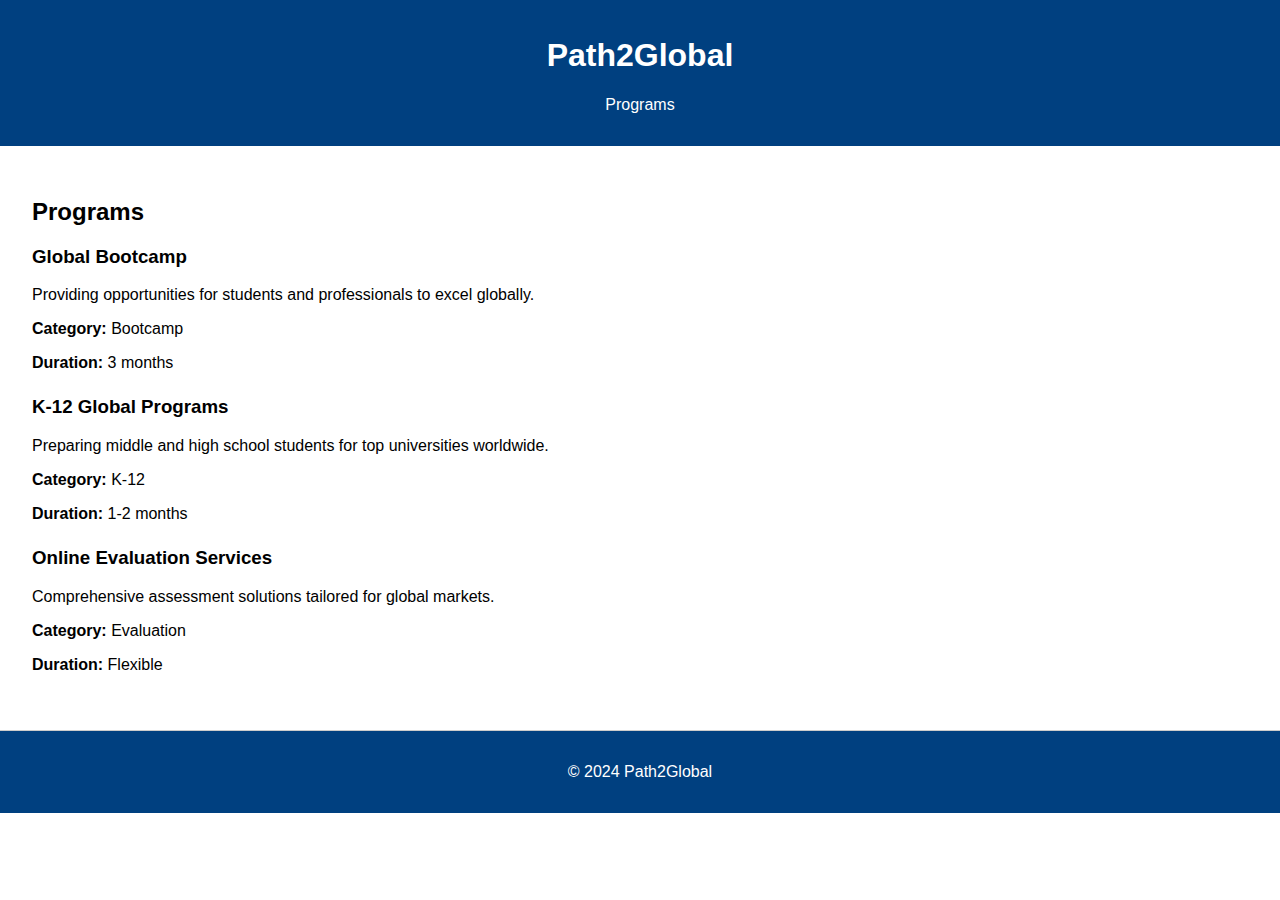
==== index.html @ 30d70b0f "Update index.html" ====
<!DOCTYPE html>
<html lang="en">
<head>
    <meta charset="UTF-8">
    <meta name="viewport" content="width=device-width, initial-scale=1.0">
    <title>Path2Global</title>
    <link rel="stylesheet" href="styles.css">
</head>
<body>
    <header>
        <h1>Path2Global</h1>
        <nav>
            <ul>
                <li><a href="#programs">Programs</a></li>
            </ul>
        </nav>
    </header>

    <section id="programs">
        <h2>Programs</h2>
        <div class="program">
            <h3>Global Bootcamp</h3>
            <p>Providing opportunities for students and professionals to excel globally.</p>
            <p><strong>Category:</strong> Bootcamp</p>
            <p><strong>Duration:</strong> 3 months</p>
        </div>
        <div class="program">
            <h3>K-12 Global Programs</h3>
            <p>Preparing middle and high school students for top universities worldwide.</p>
            <p><strong>Category:</strong> K-12</p>
            <p><strong>Duration:</strong> 1-2 months</p>
        </div>
        <div class="program">
            <h3>Online Evaluation Services</h3>
            <p>Comprehensive assessment solutions tailored for global markets.</p>
            <p><strong>Category:</strong> Evaluation</p>
            <p><strong>Duration:</strong> Flexible</p>
        </div>
    </section>

    <footer>
        <p>&copy; 2024 Path2Global</p>
    </footer>
</body>
</html>
---- styles.css ----
body {
    font-family: Arial, sans-serif;
    margin: 0;
    padding: 0;
}

header {
    background-color: #004080;
    color: white;
    padding: 1rem;
    text-align: center;
}

nav ul {
    list-style: none;
    padding: 0;
    display: flex;
    justify-content: center;
}

nav ul li {
    margin: 0 1rem;
}

nav ul li a {
    color: white;
    text-decoration: none;
}

section {
    padding: 2rem;
    border-bottom: 1px solid #ccc;
}

.program {
    margin-bottom: 1.5rem;
}

footer {
    text-align: center;
    padding: 1rem;
    background-color: #004080;
    color: white;
}
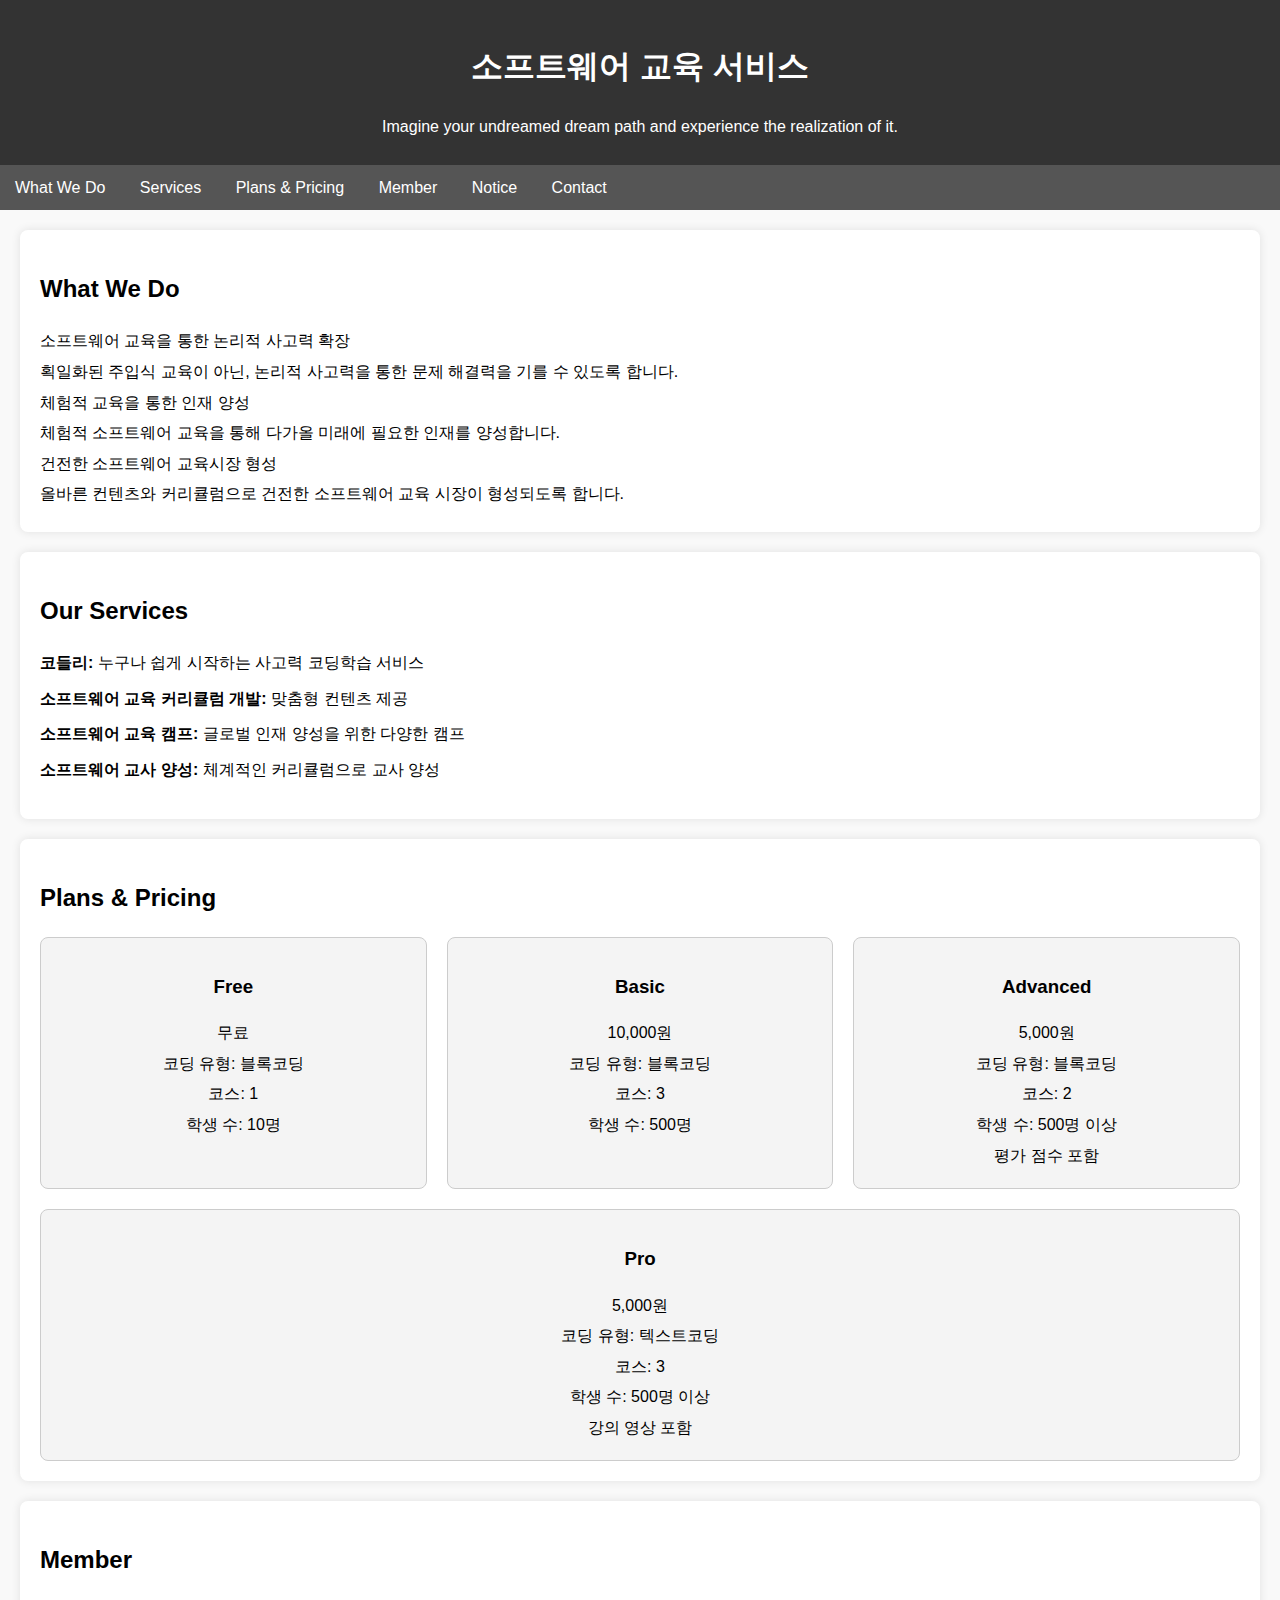
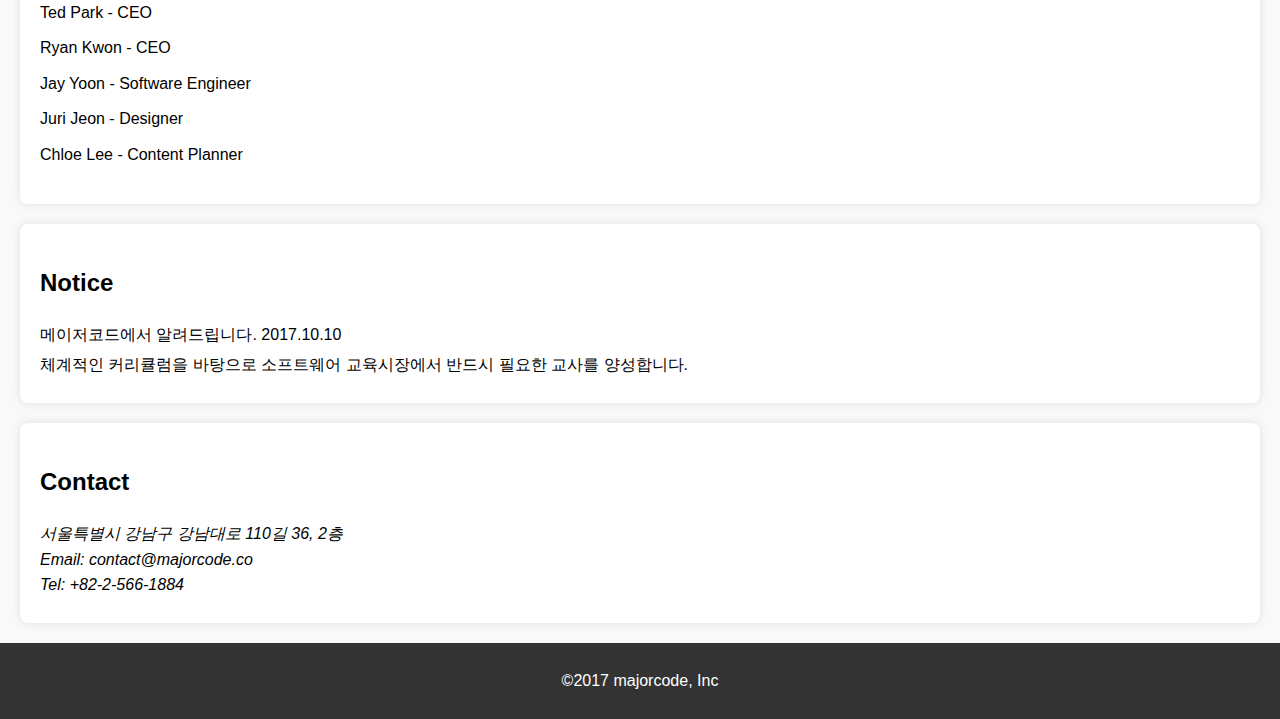
==== commit 2f89122f: "Update index.html" ====
--- a/index.html
+++ b/index.html
@@ -1,45 +1,161 @@
 <!DOCTYPE html>
-<html lang="en">
+<html lang="ko">
 <head>
     <meta charset="UTF-8">
     <meta name="viewport" content="width=device-width, initial-scale=1.0">
-    <title>Path2Global</title>
-    <link rel="stylesheet" href="styles.css">
+    <title>소프트웨어 교육 서비스</title>
+    <style>
+        body {
+            font-family: Arial, sans-serif;
+            line-height: 1.6;
+            margin: 0;
+            padding: 0;
+            background-color: #f9f9f9;
+        }
+        header, footer {
+            background-color: #333;
+            color: white;
+            text-align: center;
+            padding: 20px 0;
+        }
+        nav {
+            background-color: #555;
+            padding: 10px 0;
+        }
+        nav a {
+            color: white;
+            text-decoration: none;
+            margin: 0 15px;
+            font-size: 16px;
+        }
+        nav a:hover {
+            text-decoration: underline;
+        }
+        section {
+            margin: 20px auto;
+            padding: 20px;
+            max-width: 1200px;
+            background-color: white;
+            border-radius: 8px;
+            box-shadow: 0 0 10px rgba(0, 0, 0, 0.1);
+        }
+        .pricing-table {
+            display: flex;
+            flex-wrap: wrap;
+            justify-content: space-around;
+            gap: 20px;
+        }
+        .pricing-plan {
+            flex: 1 1 calc(25% - 20px);
+            border: 1px solid #ccc;
+            padding: 15px;
+            text-align: center;
+            background-color: #f4f4f4;
+            border-radius: 8px;
+        }
+        .member-list, .service-list {
+            list-style: none;
+            padding: 0;
+        }
+        .member-list li, .service-list li {
+            margin-bottom: 10px;
+        }
+        address, p {
+            margin: 5px 0;
+        }
+    </style>
 </head>
 <body>
     <header>
-        <h1>Path2Global</h1>
-        <nav>
-            <ul>
-                <li><a href="#programs">Programs</a></li>
-            </ul>
-        </nav>
+        <h1>소프트웨어 교육 서비스</h1>
+        <p>Imagine your undreamed dream path and experience the realization of it.</p>
     </header>
-
-    <section id="programs">
-        <h2>Programs</h2>
-        <div class="program">
-            <h3>Global Bootcamp</h3>
-            <p>Providing opportunities for students and professionals to excel globally.</p>
-            <p><strong>Category:</strong> Bootcamp</p>
-            <p><strong>Duration:</strong> 3 months</p>
-        </div>
-        <div class="program">
-            <h3>K-12 Global Programs</h3>
-            <p>Preparing middle and high school students for top universities worldwide.</p>
-            <p><strong>Category:</strong> K-12</p>
-            <p><strong>Duration:</strong> 1-2 months</p>
-        </div>
-        <div class="program">
-            <h3>Online Evaluation Services</h3>
-            <p>Comprehensive assessment solutions tailored for global markets.</p>
-            <p><strong>Category:</strong> Evaluation</p>
-            <p><strong>Duration:</strong> Flexible</p>
+    <nav>
+        <a href="#what-we-do">What We Do</a>
+        <a href="#services">Services</a>
+        <a href="#pricing">Plans & Pricing</a>
+        <a href="#members">Member</a>
+        <a href="#notice">Notice</a>
+        <a href="#contact">Contact</a>
+    </nav>
+    <section id="what-we-do">
+        <h2>What We Do</h2>
+        <p>소프트웨어 교육을 통한 논리적 사고력 확장</p>
+        <p>획일화된 주입식 교육이 아닌, 논리적 사고력을 통한 문제 해결력을 기를 수 있도록 합니다.</p>
+        <p>체험적 교육을 통한 인재 양성</p>
+        <p>체험적 소프트웨어 교육을 통해 다가올 미래에 필요한 인재를 양성합니다.</p>
+        <p>건전한 소프트웨어 교육시장 형성</p>
+        <p>올바른 컨텐츠와 커리큘럼으로 건전한 소프트웨어 교육 시장이 형성되도록 합니다.</p>
+    </section>
+    <section id="services">
+        <h2>Our Services</h2>
+        <ul class="service-list">
+            <li><strong>코들리:</strong> 누구나 쉽게 시작하는 사고력 코딩학습 서비스</li>
+            <li><strong>소프트웨어 교육 커리큘럼 개발:</strong> 맞춤형 컨텐츠 제공</li>
+            <li><strong>소프트웨어 교육 캠프:</strong> 글로벌 인재 양성을 위한 다양한 캠프</li>
+            <li><strong>소프트웨어 교사 양성:</strong> 체계적인 커리큘럼으로 교사 양성</li>
+        </ul>
+    </section>
+    <section id="pricing">
+        <h2>Plans & Pricing</h2>
+        <div class="pricing-table">
+            <div class="pricing-plan">
+                <h3>Free</h3>
+                <p>무료</p>
+                <p>코딩 유형: 블록코딩</p>
+                <p>코스: 1</p>
+                <p>학생 수: 10명</p>
+            </div>
+            <div class="pricing-plan">
+                <h3>Basic</h3>
+                <p>10,000원</p>
+                <p>코딩 유형: 블록코딩</p>
+                <p>코스: 3</p>
+                <p>학생 수: 500명</p>
+            </div>
+            <div class="pricing-plan">
+                <h3>Advanced</h3>
+                <p>5,000원</p>
+                <p>코딩 유형: 블록코딩</p>
+                <p>코스: 2</p>
+                <p>학생 수: 500명 이상</p>
+                <p>평가 점수 포함</p>
+            </div>
+            <div class="pricing-plan">
+                <h3>Pro</h3>
+                <p>5,000원</p>
+                <p>코딩 유형: 텍스트코딩</p>
+                <p>코스: 3</p>
+                <p>학생 수: 500명 이상</p>
+                <p>강의 영상 포함</p>
+            </div>
         </div>
     </section>
-
+    <section id="members">
+        <h2>Member</h2>
+        <ul class="member-list">
+            <li>Ted Park - CEO</li>
+            <li>Ryan Kwon - CEO</li>
+            <li>Jay Yoon - Software Engineer</li>
+            <li>Juri Jeon - Designer</li>
+            <li>Chloe Lee - Content Planner</li>
+        </ul>
+    </section>
+    <section id="notice">
+        <h2>Notice</h2>
+        <p>메이저코드에서 알려드립니다. 2017.10.10</p>
+        <p>체계적인 커리큘럼을 바탕으로 소프트웨어 교육시장에서 반드시 필요한 교사를 양성합니다.</p>
+    </section>
+    <section id="contact">
+        <h2>Contact</h2>
+        <address>
+            서울특별시 강남구 강남대로 110길 36, 2층<br>
+            Email: contact@majorcode.co<br>
+            Tel: +82-2-566-1884
+        </address>
+    </section>
     <footer>
-        <p>&copy; 2024 Path2Global</p>
+        <p>©2017 majorcode, Inc</p>
     </footer>
 </body>
 </html>
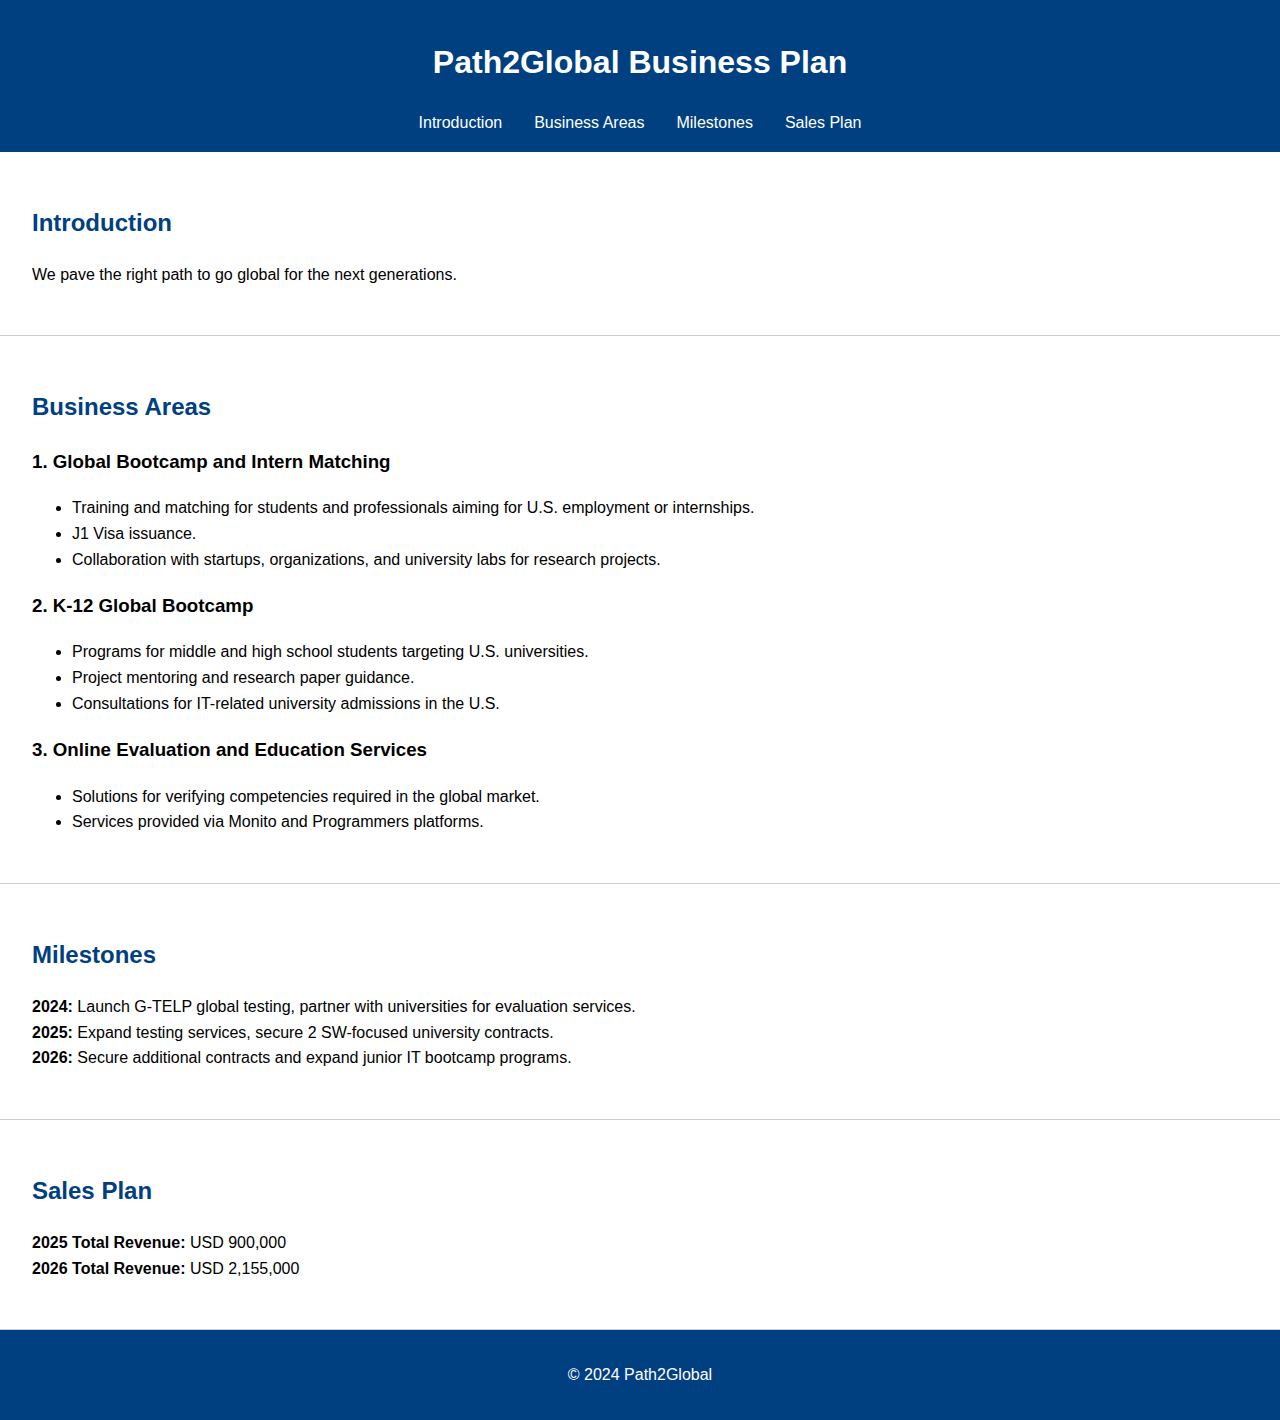
==== commit cbc76299: "Update index.html" ====
--- a/index.html
+++ b/index.html
@@ -1,161 +1,73 @@
 <!DOCTYPE html>
-<html lang="ko">
+<html lang="en">
 <head>
     <meta charset="UTF-8">
     <meta name="viewport" content="width=device-width, initial-scale=1.0">
-    <title>소프트웨어 교육 서비스</title>
-    <style>
-        body {
-            font-family: Arial, sans-serif;
-            line-height: 1.6;
-            margin: 0;
-            padding: 0;
-            background-color: #f9f9f9;
-        }
-        header, footer {
-            background-color: #333;
-            color: white;
-            text-align: center;
-            padding: 20px 0;
-        }
-        nav {
-            background-color: #555;
-            padding: 10px 0;
-        }
-        nav a {
-            color: white;
-            text-decoration: none;
-            margin: 0 15px;
-            font-size: 16px;
-        }
-        nav a:hover {
-            text-decoration: underline;
-        }
-        section {
-            margin: 20px auto;
-            padding: 20px;
-            max-width: 1200px;
-            background-color: white;
-            border-radius: 8px;
-            box-shadow: 0 0 10px rgba(0, 0, 0, 0.1);
-        }
-        .pricing-table {
-            display: flex;
-            flex-wrap: wrap;
-            justify-content: space-around;
-            gap: 20px;
-        }
-        .pricing-plan {
-            flex: 1 1 calc(25% - 20px);
-            border: 1px solid #ccc;
-            padding: 15px;
-            text-align: center;
-            background-color: #f4f4f4;
-            border-radius: 8px;
-        }
-        .member-list, .service-list {
-            list-style: none;
-            padding: 0;
-        }
-        .member-list li, .service-list li {
-            margin-bottom: 10px;
-        }
-        address, p {
-            margin: 5px 0;
-        }
-    </style>
+    <title>Path2Global Business Plan</title>
+    <link rel="stylesheet" href="styles.css">
 </head>
 <body>
     <header>
-        <h1>소프트웨어 교육 서비스</h1>
-        <p>Imagine your undreamed dream path and experience the realization of it.</p>
+        <h1>Path2Global Business Plan</h1>
+        <nav>
+            <ul>
+                <li><a href="#introduction">Introduction</a></li>
+                <li><a href="#business-areas">Business Areas</a></li>
+                <li><a href="#milestones">Milestones</a></li>
+                <li><a href="#sales-plan">Sales Plan</a></li>
+            </ul>
+        </nav>
     </header>
-    <nav>
-        <a href="#what-we-do">What We Do</a>
-        <a href="#services">Services</a>
-        <a href="#pricing">Plans & Pricing</a>
-        <a href="#members">Member</a>
-        <a href="#notice">Notice</a>
-        <a href="#contact">Contact</a>
-    </nav>
-    <section id="what-we-do">
-        <h2>What We Do</h2>
-        <p>소프트웨어 교육을 통한 논리적 사고력 확장</p>
-        <p>획일화된 주입식 교육이 아닌, 논리적 사고력을 통한 문제 해결력을 기를 수 있도록 합니다.</p>
-        <p>체험적 교육을 통한 인재 양성</p>
-        <p>체험적 소프트웨어 교육을 통해 다가올 미래에 필요한 인재를 양성합니다.</p>
-        <p>건전한 소프트웨어 교육시장 형성</p>
-        <p>올바른 컨텐츠와 커리큘럼으로 건전한 소프트웨어 교육 시장이 형성되도록 합니다.</p>
+
+    <section id="introduction">
+        <h2>Introduction</h2>
+        <p>
+            We pave the right path to go global for the next generations.
+        </p>
     </section>
-    <section id="services">
-        <h2>Our Services</h2>
-        <ul class="service-list">
-            <li><strong>코들리:</strong> 누구나 쉽게 시작하는 사고력 코딩학습 서비스</li>
-            <li><strong>소프트웨어 교육 커리큘럼 개발:</strong> 맞춤형 컨텐츠 제공</li>
-            <li><strong>소프트웨어 교육 캠프:</strong> 글로벌 인재 양성을 위한 다양한 캠프</li>
-            <li><strong>소프트웨어 교사 양성:</strong> 체계적인 커리큘럼으로 교사 양성</li>
+
+    <section id="business-areas">
+        <h2>Business Areas</h2>
+        <h3>1. Global Bootcamp and Intern Matching</h3>
+        <ul>
+            <li>Training and matching for students and professionals aiming for U.S. employment or internships.</li>
+            <li>J1 Visa issuance.</li>
+            <li>Collaboration with startups, organizations, and university labs for research projects.</li>
+        </ul>
+
+        <h3>2. K-12 Global Bootcamp</h3>
+        <ul>
+            <li>Programs for middle and high school students targeting U.S. universities.</li>
+            <li>Project mentoring and research paper guidance.</li>
+            <li>Consultations for IT-related university admissions in the U.S.</li>
+        </ul>
+
+        <h3>3. Online Evaluation and Education Services</h3>
+        <ul>
+            <li>Solutions for verifying competencies required in the global market.</li>
+            <li>Services provided via Monito and Programmers platforms.</li>
         </ul>
     </section>
-    <section id="pricing">
-        <h2>Plans & Pricing</h2>
-        <div class="pricing-table">
-            <div class="pricing-plan">
-                <h3>Free</h3>
-                <p>무료</p>
-                <p>코딩 유형: 블록코딩</p>
-                <p>코스: 1</p>
-                <p>학생 수: 10명</p>
-            </div>
-            <div class="pricing-plan">
-                <h3>Basic</h3>
-                <p>10,000원</p>
-                <p>코딩 유형: 블록코딩</p>
-                <p>코스: 3</p>
-                <p>학생 수: 500명</p>
-            </div>
-            <div class="pricing-plan">
-                <h3>Advanced</h3>
-                <p>5,000원</p>
-                <p>코딩 유형: 블록코딩</p>
-                <p>코스: 2</p>
-                <p>학생 수: 500명 이상</p>
-                <p>평가 점수 포함</p>
-            </div>
-            <div class="pricing-plan">
-                <h3>Pro</h3>
-                <p>5,000원</p>
-                <p>코딩 유형: 텍스트코딩</p>
-                <p>코스: 3</p>
-                <p>학생 수: 500명 이상</p>
-                <p>강의 영상 포함</p>
-            </div>
-        </div>
+
+    <section id="milestones">
+        <h2>Milestones</h2>
+        <p>
+            <strong>2024:</strong> Launch G-TELP global testing, partner with universities for evaluation services.<br>
+            <strong>2025:</strong> Expand testing services, secure 2 SW-focused university contracts.<br>
+            <strong>2026:</strong> Secure additional contracts and expand junior IT bootcamp programs.
+        </p>
     </section>
-    <section id="members">
-        <h2>Member</h2>
-        <ul class="member-list">
-            <li>Ted Park - CEO</li>
-            <li>Ryan Kwon - CEO</li>
-            <li>Jay Yoon - Software Engineer</li>
-            <li>Juri Jeon - Designer</li>
-            <li>Chloe Lee - Content Planner</li>
-        </ul>
+
+    <section id="sales-plan">
+        <h2>Sales Plan</h2>
+        <p>
+            <strong>2025 Total Revenue:</strong> USD 900,000<br>
+            <strong>2026 Total Revenue:</strong> USD 2,155,000
+        </p>
     </section>
-    <section id="notice">
-        <h2>Notice</h2>
-        <p>메이저코드에서 알려드립니다. 2017.10.10</p>
-        <p>체계적인 커리큘럼을 바탕으로 소프트웨어 교육시장에서 반드시 필요한 교사를 양성합니다.</p>
-    </section>
-    <section id="contact">
-        <h2>Contact</h2>
-        <address>
-            서울특별시 강남구 강남대로 110길 36, 2층<br>
-            Email: contact@majorcode.co<br>
-            Tel: +82-2-566-1884
-        </address>
-    </section>
+
     <footer>
-        <p>©2017 majorcode, Inc</p>
+        <p>&copy; 2024 Path2Global</p>
     </footer>
 </body>
 </html>
--- a/styles.css
+++ b/styles.css
@@ -0,0 +1,46 @@
+body {
+    font-family: Arial, sans-serif;
+    margin: 0;
+    padding: 0;
+    line-height: 1.6;
+}
+
+header {
+    background-color: #004080;
+    color: white;
+    padding: 1rem;
+    text-align: center;
+}
+
+nav ul {
+    list-style: none;
+    padding: 0;
+    display: flex;
+    justify-content: center;
+    margin: 0;
+}
+
+nav ul li {
+    margin: 0 1rem;
+}
+
+nav ul li a {
+    color: white;
+    text-decoration: none;
+}
+
+section {
+    padding: 2rem;
+    border-bottom: 1px solid #ccc;
+}
+
+section h2 {
+    color: #004080;
+}
+
+footer {
+    text-align: center;
+    padding: 1rem;
+    background-color: #004080;
+    color: white;
+}
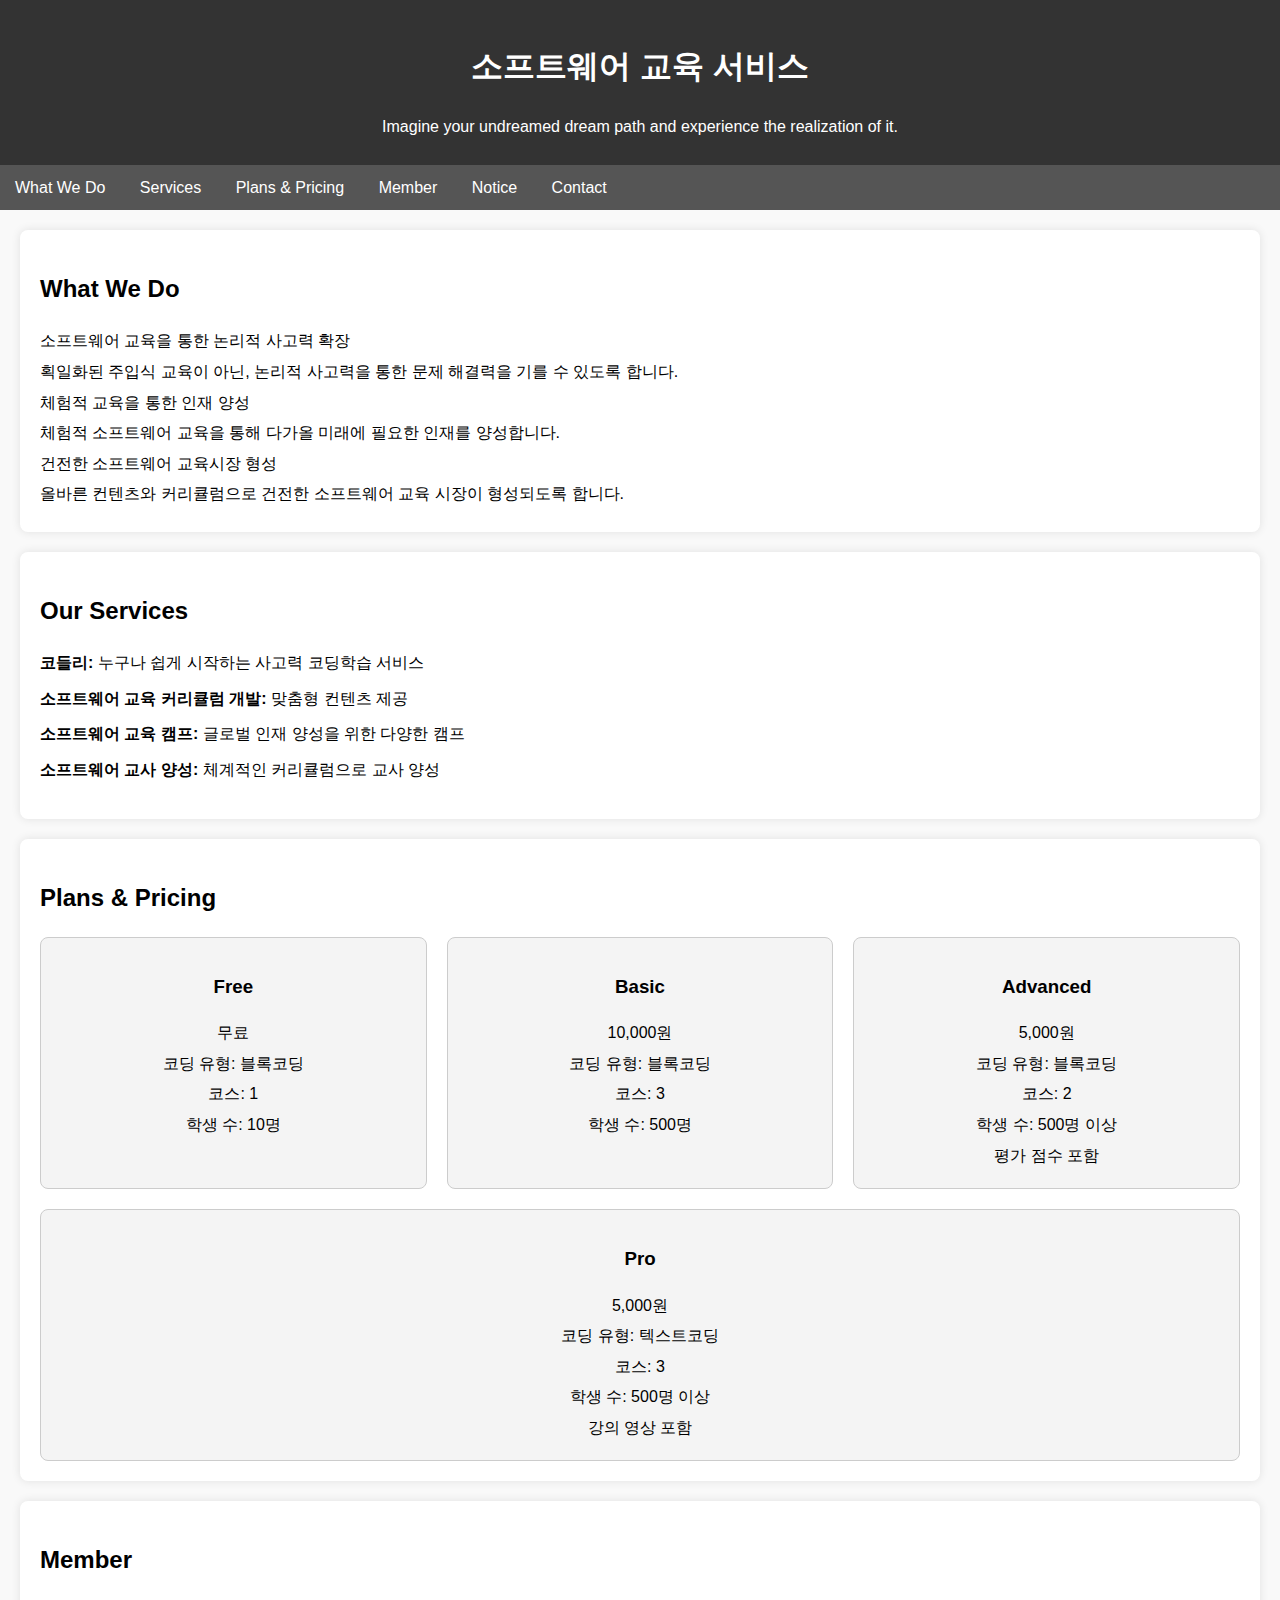
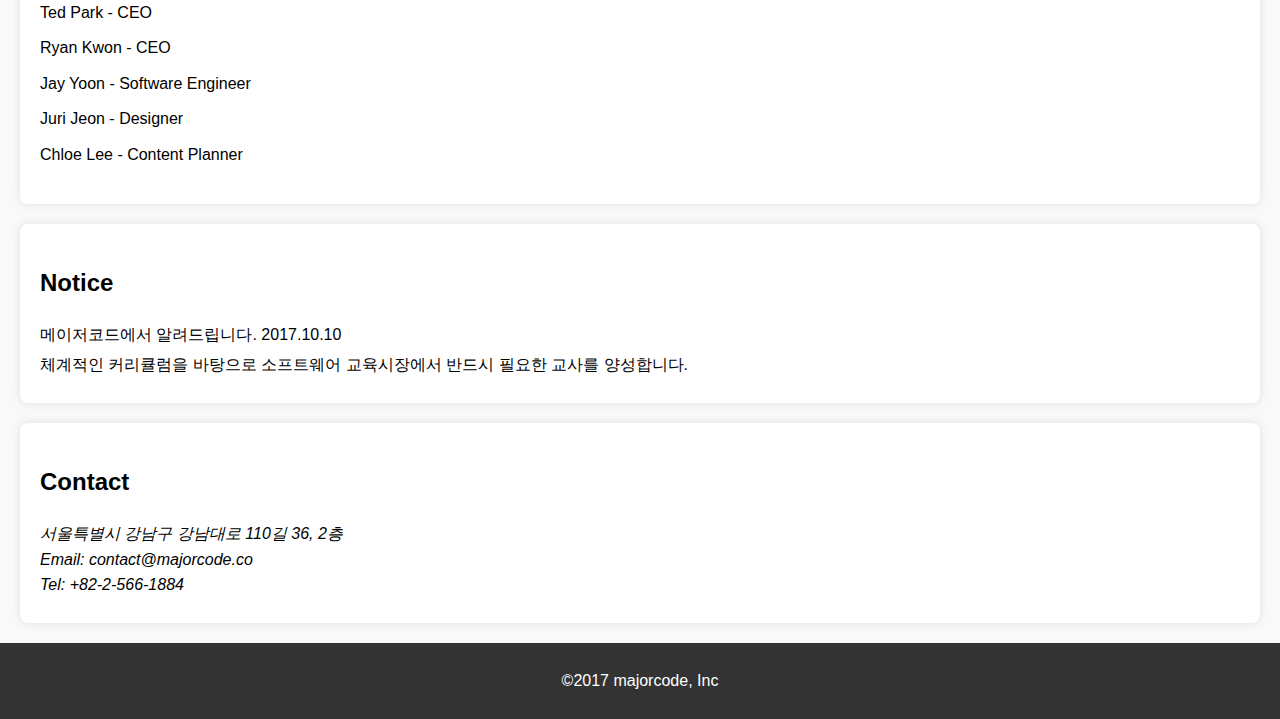
==== commit 4d08bfa1: "Update index.html" ====
--- a/index.html
+++ b/index.html
@@ -1,73 +1,161 @@
 <!DOCTYPE html>
-<html lang="en">
+<html lang="ko">
 <head>
     <meta charset="UTF-8">
     <meta name="viewport" content="width=device-width, initial-scale=1.0">
-    <title>Path2Global Business Plan</title>
-    <link rel="stylesheet" href="styles.css">
+    <title>소프트웨어 교육 서비스</title>
+    <style>
+        body {
+            font-family: Arial, sans-serif;
+            line-height: 1.6;
+            margin: 0;
+            padding: 0;
+            background-color: #f9f9f9;
+        }
+        header, footer {
+            background-color: #333;
+            color: white;
+            text-align: center;
+            padding: 20px 0;
+        }
+        nav {
+            background-color: #555;
+            padding: 10px 0;
+        }
+        nav a {
+            color: white;
+            text-decoration: none;
+            margin: 0 15px;
+            font-size: 16px;
+        }
+        nav a:hover {
+            text-decoration: underline;
+        }
+        section {
+            margin: 20px auto;
+            padding: 20px;
+            max-width: 1200px;
+            background-color: white;
+            border-radius: 8px;
+            box-shadow: 0 0 10px rgba(0, 0, 0, 0.1);
+        }
+        .pricing-table {
+            display: flex;
+            flex-wrap: wrap;
+            justify-content: space-around;
+            gap: 20px;
+        }
+        .pricing-plan {
+            flex: 1 1 calc(25% - 20px);
+            border: 1px solid #ccc;
+            padding: 15px;
+            text-align: center;
+            background-color: #f4f4f4;
+            border-radius: 8px;
+        }
+        .member-list, .service-list {
+            list-style: none;
+            padding: 0;
+        }
+        .member-list li, .service-list li {
+            margin-bottom: 10px;
+        }
+        address, p {
+            margin: 5px 0;
+        }
+    </style>
 </head>
 <body>
     <header>
-        <h1>Path2Global Business Plan</h1>
-        <nav>
-            <ul>
-                <li><a href="#introduction">Introduction</a></li>
-                <li><a href="#business-areas">Business Areas</a></li>
-                <li><a href="#milestones">Milestones</a></li>
-                <li><a href="#sales-plan">Sales Plan</a></li>
-            </ul>
-        </nav>
+        <h1>소프트웨어 교육 서비스</h1>
+        <p>Imagine your undreamed dream path and experience the realization of it.</p>
     </header>
-
-    <section id="introduction">
-        <h2>Introduction</h2>
-        <p>
-            We pave the right path to go global for the next generations.
-        </p>
+    <nav>
+        <a href="#what-we-do">What We Do</a>
+        <a href="#services">Services</a>
+        <a href="#pricing">Plans & Pricing</a>
+        <a href="#members">Member</a>
+        <a href="#notice">Notice</a>
+        <a href="#contact">Contact</a>
+    </nav>
+    <section id="what-we-do">
+        <h2>What We Do</h2>
+        <p>소프트웨어 교육을 통한 논리적 사고력 확장</p>
+        <p>획일화된 주입식 교육이 아닌, 논리적 사고력을 통한 문제 해결력을 기를 수 있도록 합니다.</p>
+        <p>체험적 교육을 통한 인재 양성</p>
+        <p>체험적 소프트웨어 교육을 통해 다가올 미래에 필요한 인재를 양성합니다.</p>
+        <p>건전한 소프트웨어 교육시장 형성</p>
+        <p>올바른 컨텐츠와 커리큘럼으로 건전한 소프트웨어 교육 시장이 형성되도록 합니다.</p>
     </section>
-
-    <section id="business-areas">
-        <h2>Business Areas</h2>
-        <h3>1. Global Bootcamp and Intern Matching</h3>
-        <ul>
-            <li>Training and matching for students and professionals aiming for U.S. employment or internships.</li>
-            <li>J1 Visa issuance.</li>
-            <li>Collaboration with startups, organizations, and university labs for research projects.</li>
-        </ul>
-
-        <h3>2. K-12 Global Bootcamp</h3>
-        <ul>
-            <li>Programs for middle and high school students targeting U.S. universities.</li>
-            <li>Project mentoring and research paper guidance.</li>
-            <li>Consultations for IT-related university admissions in the U.S.</li>
-        </ul>
-
-        <h3>3. Online Evaluation and Education Services</h3>
-        <ul>
-            <li>Solutions for verifying competencies required in the global market.</li>
-            <li>Services provided via Monito and Programmers platforms.</li>
+    <section id="services">
+        <h2>Our Services</h2>
+        <ul class="service-list">
+            <li><strong>코들리:</strong> 누구나 쉽게 시작하는 사고력 코딩학습 서비스</li>
+            <li><strong>소프트웨어 교육 커리큘럼 개발:</strong> 맞춤형 컨텐츠 제공</li>
+            <li><strong>소프트웨어 교육 캠프:</strong> 글로벌 인재 양성을 위한 다양한 캠프</li>
+            <li><strong>소프트웨어 교사 양성:</strong> 체계적인 커리큘럼으로 교사 양성</li>
         </ul>
     </section>
-
-    <section id="milestones">
-        <h2>Milestones</h2>
-        <p>
-            <strong>2024:</strong> Launch G-TELP global testing, partner with universities for evaluation services.<br>
-            <strong>2025:</strong> Expand testing services, secure 2 SW-focused university contracts.<br>
-            <strong>2026:</strong> Secure additional contracts and expand junior IT bootcamp programs.
-        </p>
+    <section id="pricing">
+        <h2>Plans & Pricing</h2>
+        <div class="pricing-table">
+            <div class="pricing-plan">
+                <h3>Free</h3>
+                <p>무료</p>
+                <p>코딩 유형: 블록코딩</p>
+                <p>코스: 1</p>
+                <p>학생 수: 10명</p>
+            </div>
+            <div class="pricing-plan">
+                <h3>Basic</h3>
+                <p>10,000원</p>
+                <p>코딩 유형: 블록코딩</p>
+                <p>코스: 3</p>
+                <p>학생 수: 500명</p>
+            </div>
+            <div class="pricing-plan">
+                <h3>Advanced</h3>
+                <p>5,000원</p>
+                <p>코딩 유형: 블록코딩</p>
+                <p>코스: 2</p>
+                <p>학생 수: 500명 이상</p>
+                <p>평가 점수 포함</p>
+            </div>
+            <div class="pricing-plan">
+                <h3>Pro</h3>
+                <p>5,000원</p>
+                <p>코딩 유형: 텍스트코딩</p>
+                <p>코스: 3</p>
+                <p>학생 수: 500명 이상</p>
+                <p>강의 영상 포함</p>
+            </div>
+        </div>
     </section>
-
-    <section id="sales-plan">
-        <h2>Sales Plan</h2>
-        <p>
-            <strong>2025 Total Revenue:</strong> USD 900,000<br>
-            <strong>2026 Total Revenue:</strong> USD 2,155,000
-        </p>
+    <section id="members">
+        <h2>Member</h2>
+        <ul class="member-list">
+            <li>Ted Park - CEO</li>
+            <li>Ryan Kwon - CEO</li>
+            <li>Jay Yoon - Software Engineer</li>
+            <li>Juri Jeon - Designer</li>
+            <li>Chloe Lee - Content Planner</li>
+        </ul>
     </section>
-
+    <section id="notice">
+        <h2>Notice</h2>
+        <p>메이저코드에서 알려드립니다. 2017.10.10</p>
+        <p>체계적인 커리큘럼을 바탕으로 소프트웨어 교육시장에서 반드시 필요한 교사를 양성합니다.</p>
+    </section>
+    <section id="contact">
+        <h2>Contact</h2>
+        <address>
+            서울특별시 강남구 강남대로 110길 36, 2층<br>
+            Email: contact@majorcode.co<br>
+            Tel: +82-2-566-1884
+        </address>
+    </section>
     <footer>
-        <p>&copy; 2024 Path2Global</p>
+        <p>©2017 majorcode, Inc</p>
     </footer>
 </body>
 </html>
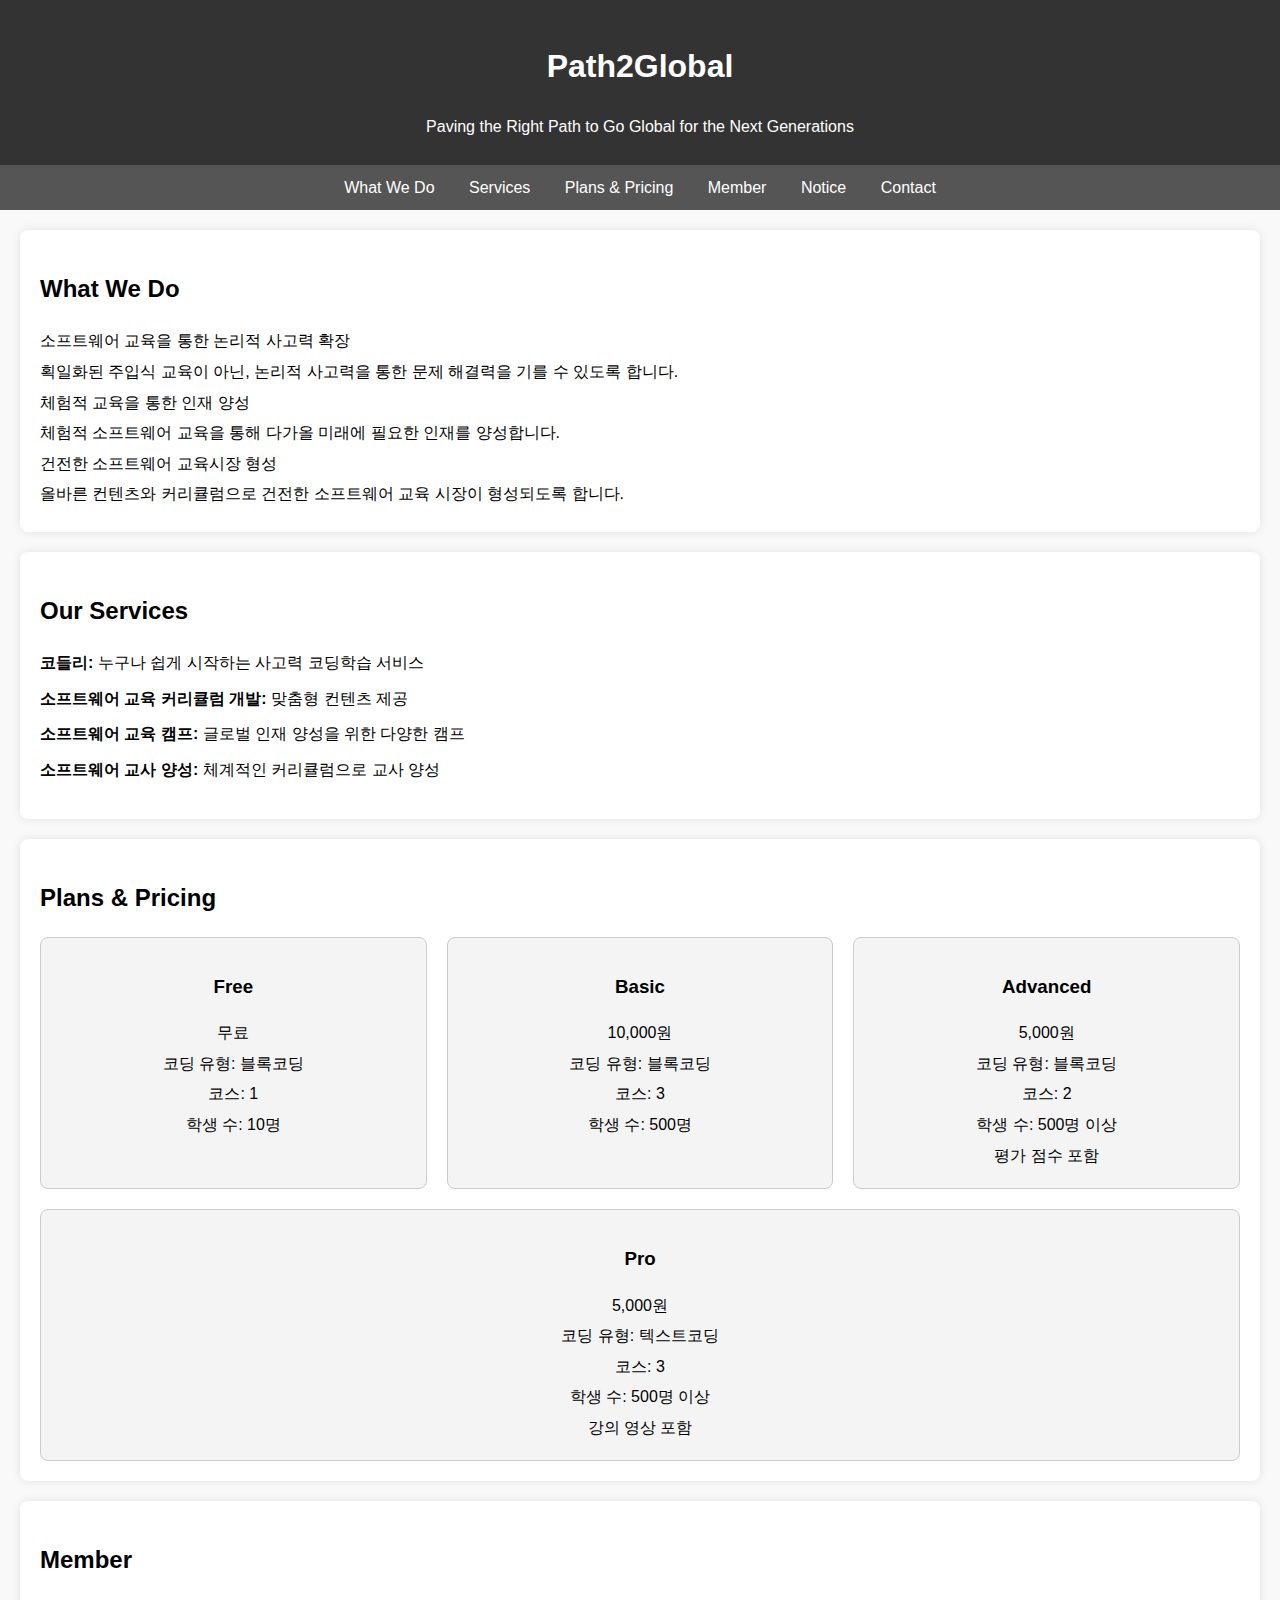
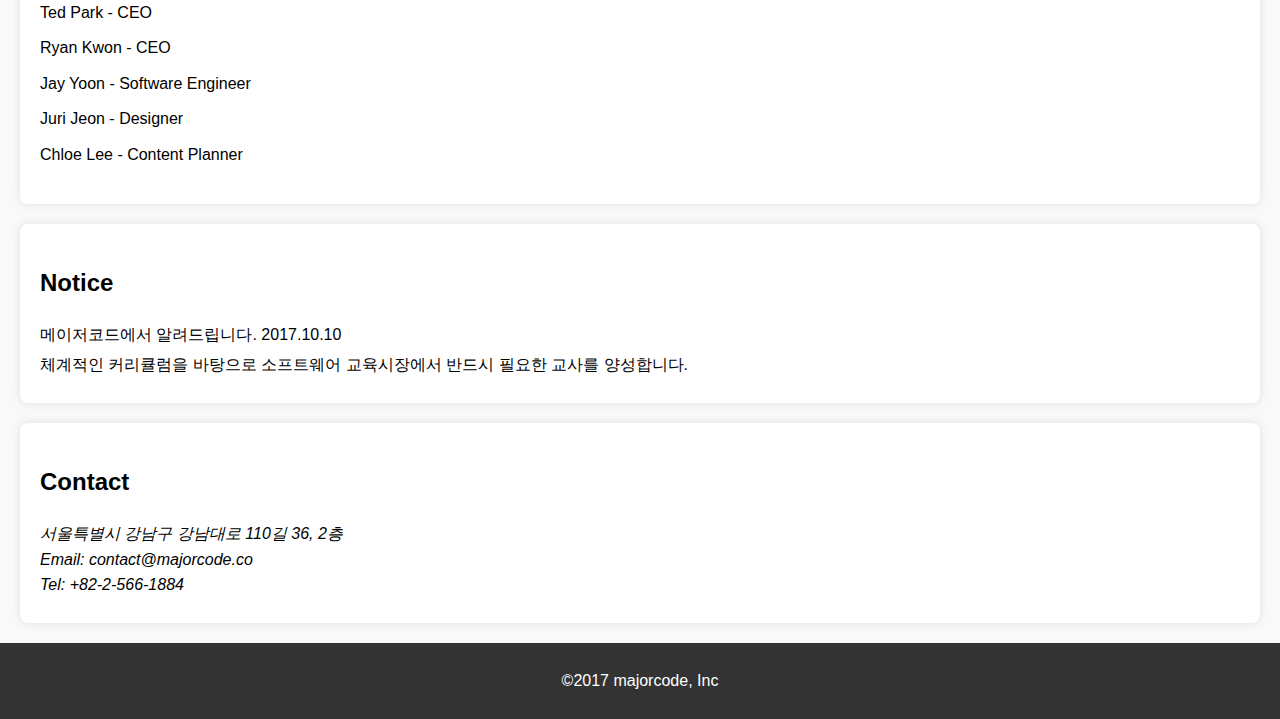
==== commit 75d12401: "Update index.html" ====
--- a/index.html
+++ b/index.html
@@ -1,9 +1,9 @@
 <!DOCTYPE html>
-<html lang="ko">
+<html>
 <head>
     <meta charset="UTF-8">
     <meta name="viewport" content="width=device-width, initial-scale=1.0">
-    <title>소프트웨어 교육 서비스</title>
+    <title>Path2Global</title>
     <style>
         body {
             font-family: Arial, sans-serif;
@@ -67,10 +67,10 @@
 </head>
 <body>
     <header>
-        <h1>소프트웨어 교육 서비스</h1>
-        <p>Imagine your undreamed dream path and experience the realization of it.</p>
+        <h1>Path2Global</h1>
+        <p>Paving the Right Path to Go Global for the Next Generations</p>
     </header>
-    <nav>
+    <nav align="center">
         <a href="#what-we-do">What We Do</a>
         <a href="#services">Services</a>
         <a href="#pricing">Plans & Pricing</a>
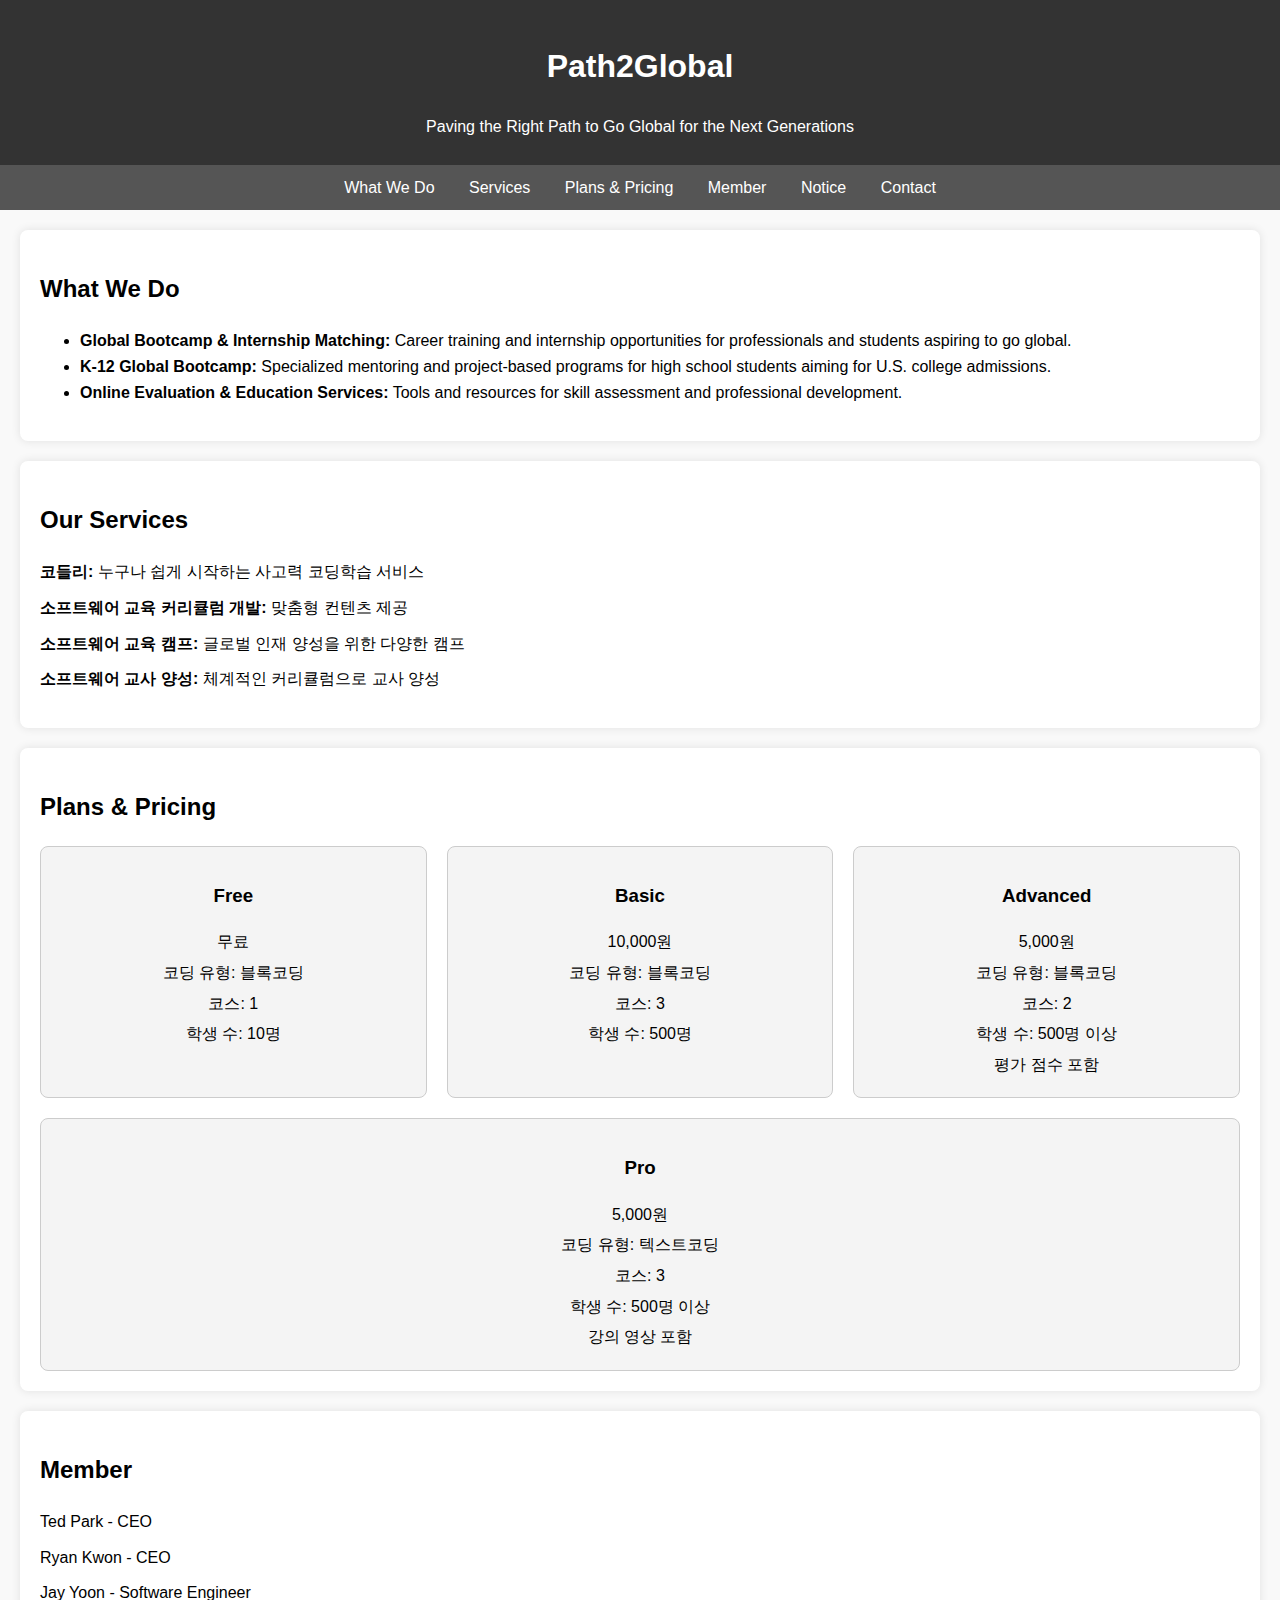
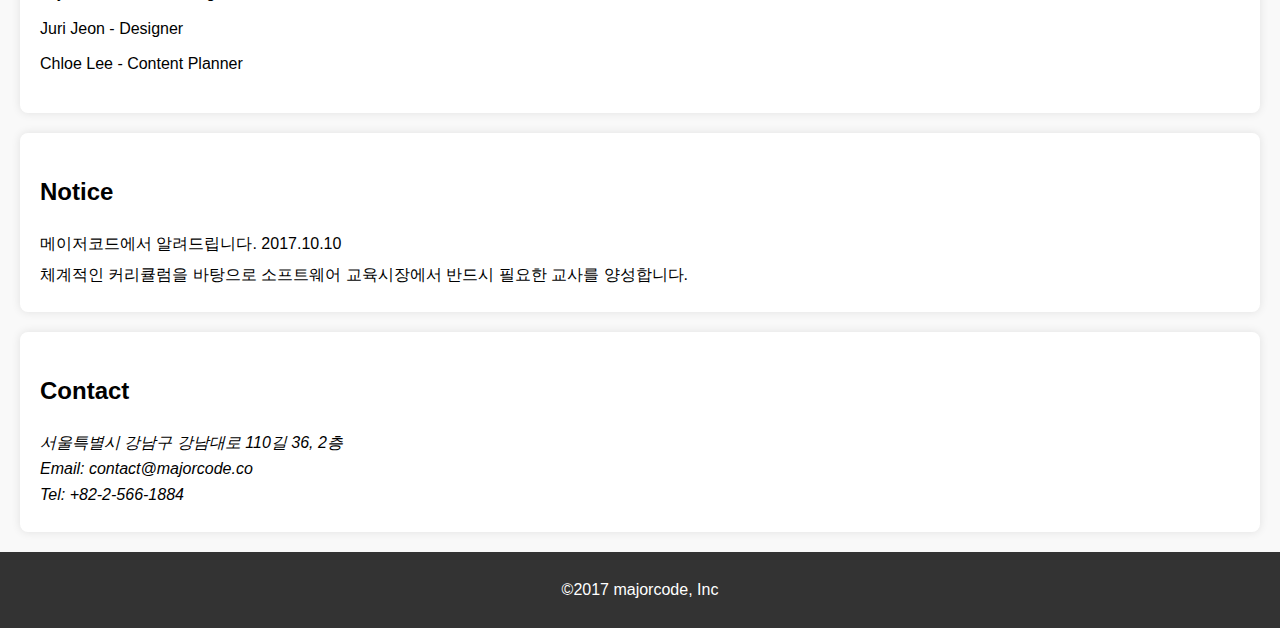
==== commit c2939a7c: "Update index.html" ====
--- a/index.html
+++ b/index.html
@@ -80,12 +80,11 @@
     </nav>
     <section id="what-we-do">
         <h2>What We Do</h2>
-        <p>소프트웨어 교육을 통한 논리적 사고력 확장</p>
-        <p>획일화된 주입식 교육이 아닌, 논리적 사고력을 통한 문제 해결력을 기를 수 있도록 합니다.</p>
-        <p>체험적 교육을 통한 인재 양성</p>
-        <p>체험적 소프트웨어 교육을 통해 다가올 미래에 필요한 인재를 양성합니다.</p>
-        <p>건전한 소프트웨어 교육시장 형성</p>
-        <p>올바른 컨텐츠와 커리큘럼으로 건전한 소프트웨어 교육 시장이 형성되도록 합니다.</p>
+        <ul>
+            <li><strong>Global Bootcamp & Internship Matching:</strong> Career training and internship opportunities for professionals and students aspiring to go global.</li>
+            <li><strong>K-12 Global Bootcamp:</strong> Specialized mentoring and project-based programs for high school students aiming for U.S. college admissions.</li>
+            <li><strong>Online Evaluation & Education Services:</strong> Tools and resources for skill assessment and professional development.</li>
+        </ul>
     </section>
     <section id="services">
         <h2>Our Services</h2>
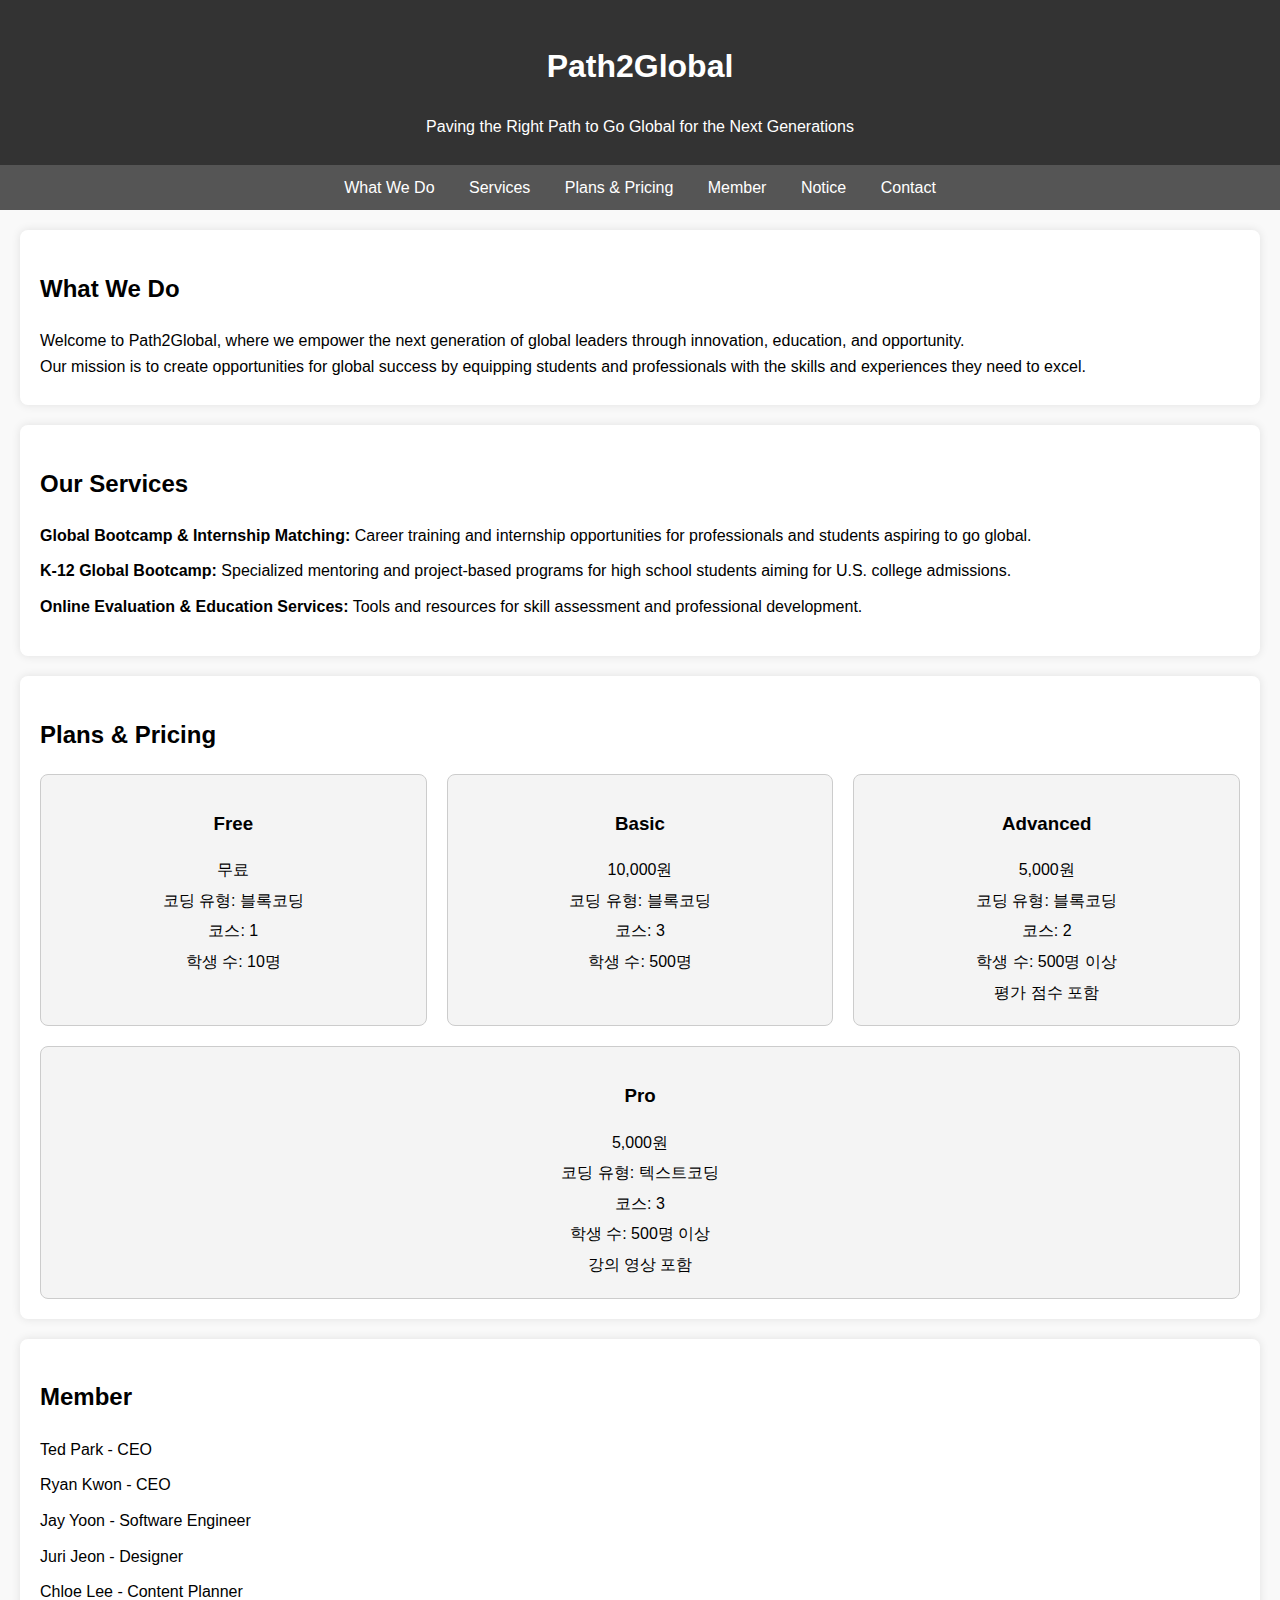
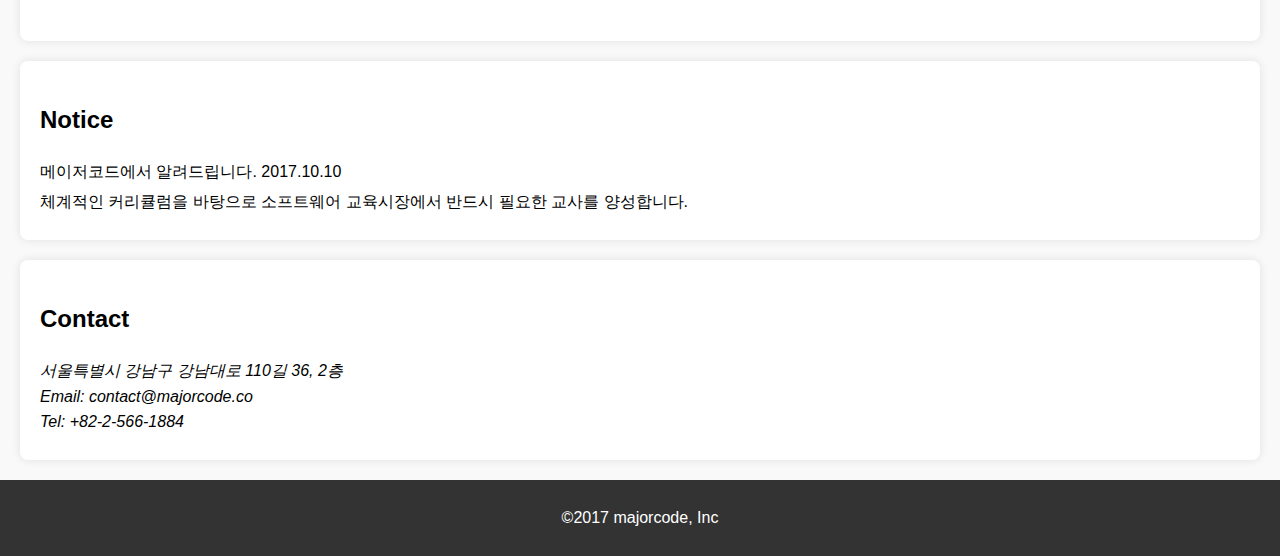
==== commit 7fb6a31e: "Update index.html" ====
--- a/index.html
+++ b/index.html
@@ -80,19 +80,15 @@
     </nav>
     <section id="what-we-do">
         <h2>What We Do</h2>
-        <ul>
-            <li><strong>Global Bootcamp & Internship Matching:</strong> Career training and internship opportunities for professionals and students aspiring to go global.</li>
-            <li><strong>K-12 Global Bootcamp:</strong> Specialized mentoring and project-based programs for high school students aiming for U.S. college admissions.</li>
-            <li><strong>Online Evaluation & Education Services:</strong> Tools and resources for skill assessment and professional development.</li>
-        </ul>
+                <p>Welcome to Path2Global, where we empower the next generation of global leaders through innovation, education, and opportunity.<br>
+                Our mission is to create opportunities for global success by equipping students and professionals with the skills and experiences they need to excel.</p>
     </section>
     <section id="services">
         <h2>Our Services</h2>
         <ul class="service-list">
-            <li><strong>코들리:</strong> 누구나 쉽게 시작하는 사고력 코딩학습 서비스</li>
-            <li><strong>소프트웨어 교육 커리큘럼 개발:</strong> 맞춤형 컨텐츠 제공</li>
-            <li><strong>소프트웨어 교육 캠프:</strong> 글로벌 인재 양성을 위한 다양한 캠프</li>
-            <li><strong>소프트웨어 교사 양성:</strong> 체계적인 커리큘럼으로 교사 양성</li>
+            <li><strong>Global Bootcamp & Internship Matching:</strong> Career training and internship opportunities for professionals and students aspiring to go global.</li>
+            <li><strong>K-12 Global Bootcamp:</strong> Specialized mentoring and project-based programs for high school students aiming for U.S. college admissions.</li>
+            <li><strong>Online Evaluation & Education Services:</strong> Tools and resources for skill assessment and professional development.</li>
         </ul>
     </section>
     <section id="pricing">
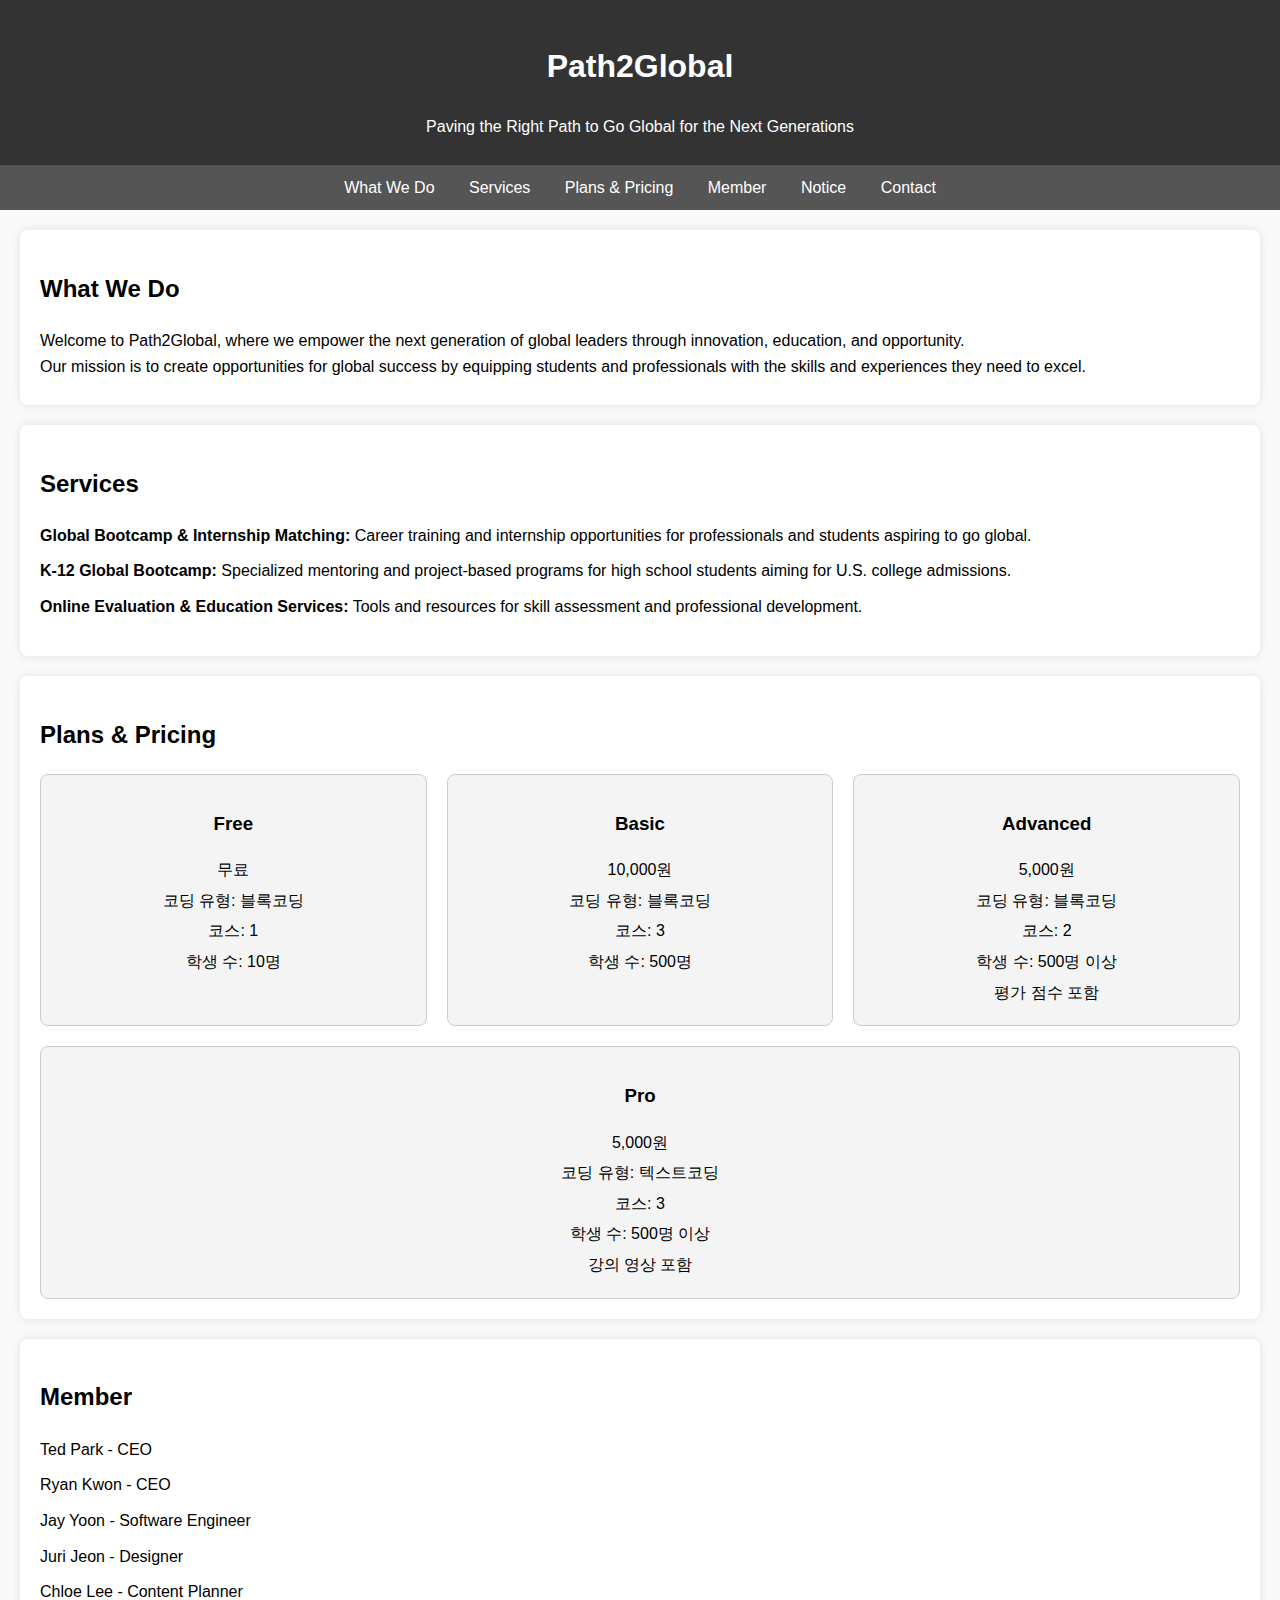
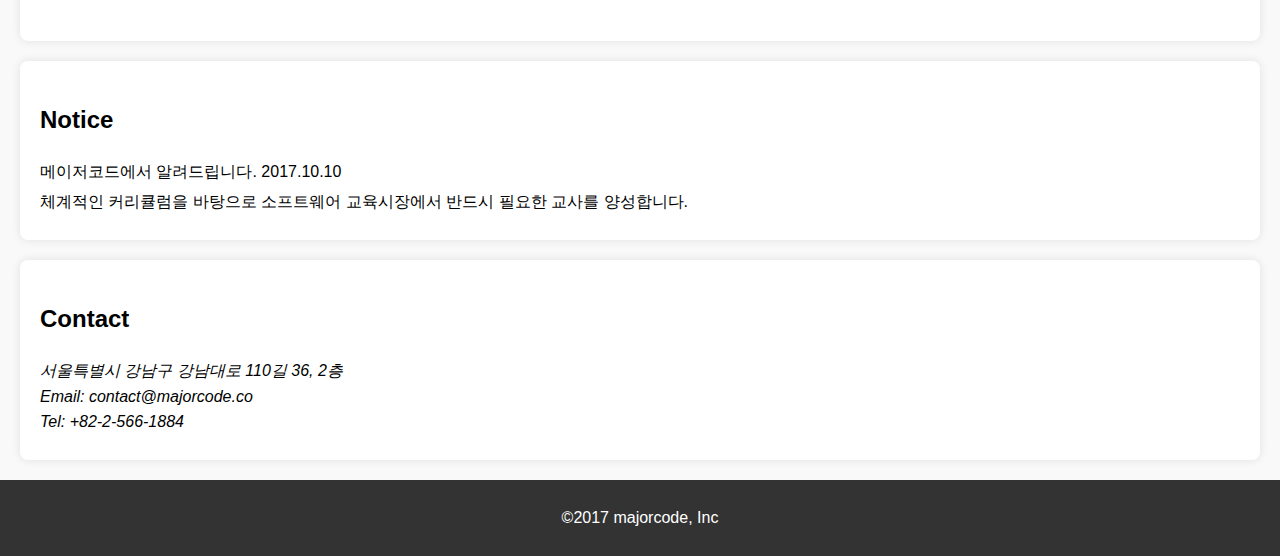
==== commit b2fafd85: "Update index.html" ====
--- a/index.html
+++ b/index.html
@@ -84,7 +84,7 @@
                 Our mission is to create opportunities for global success by equipping students and professionals with the skills and experiences they need to excel.</p>
     </section>
     <section id="services">
-        <h2>Our Services</h2>
+        <h2>Services</h2>
         <ul class="service-list">
             <li><strong>Global Bootcamp & Internship Matching:</strong> Career training and internship opportunities for professionals and students aspiring to go global.</li>
             <li><strong>K-12 Global Bootcamp:</strong> Specialized mentoring and project-based programs for high school students aiming for U.S. college admissions.</li>
